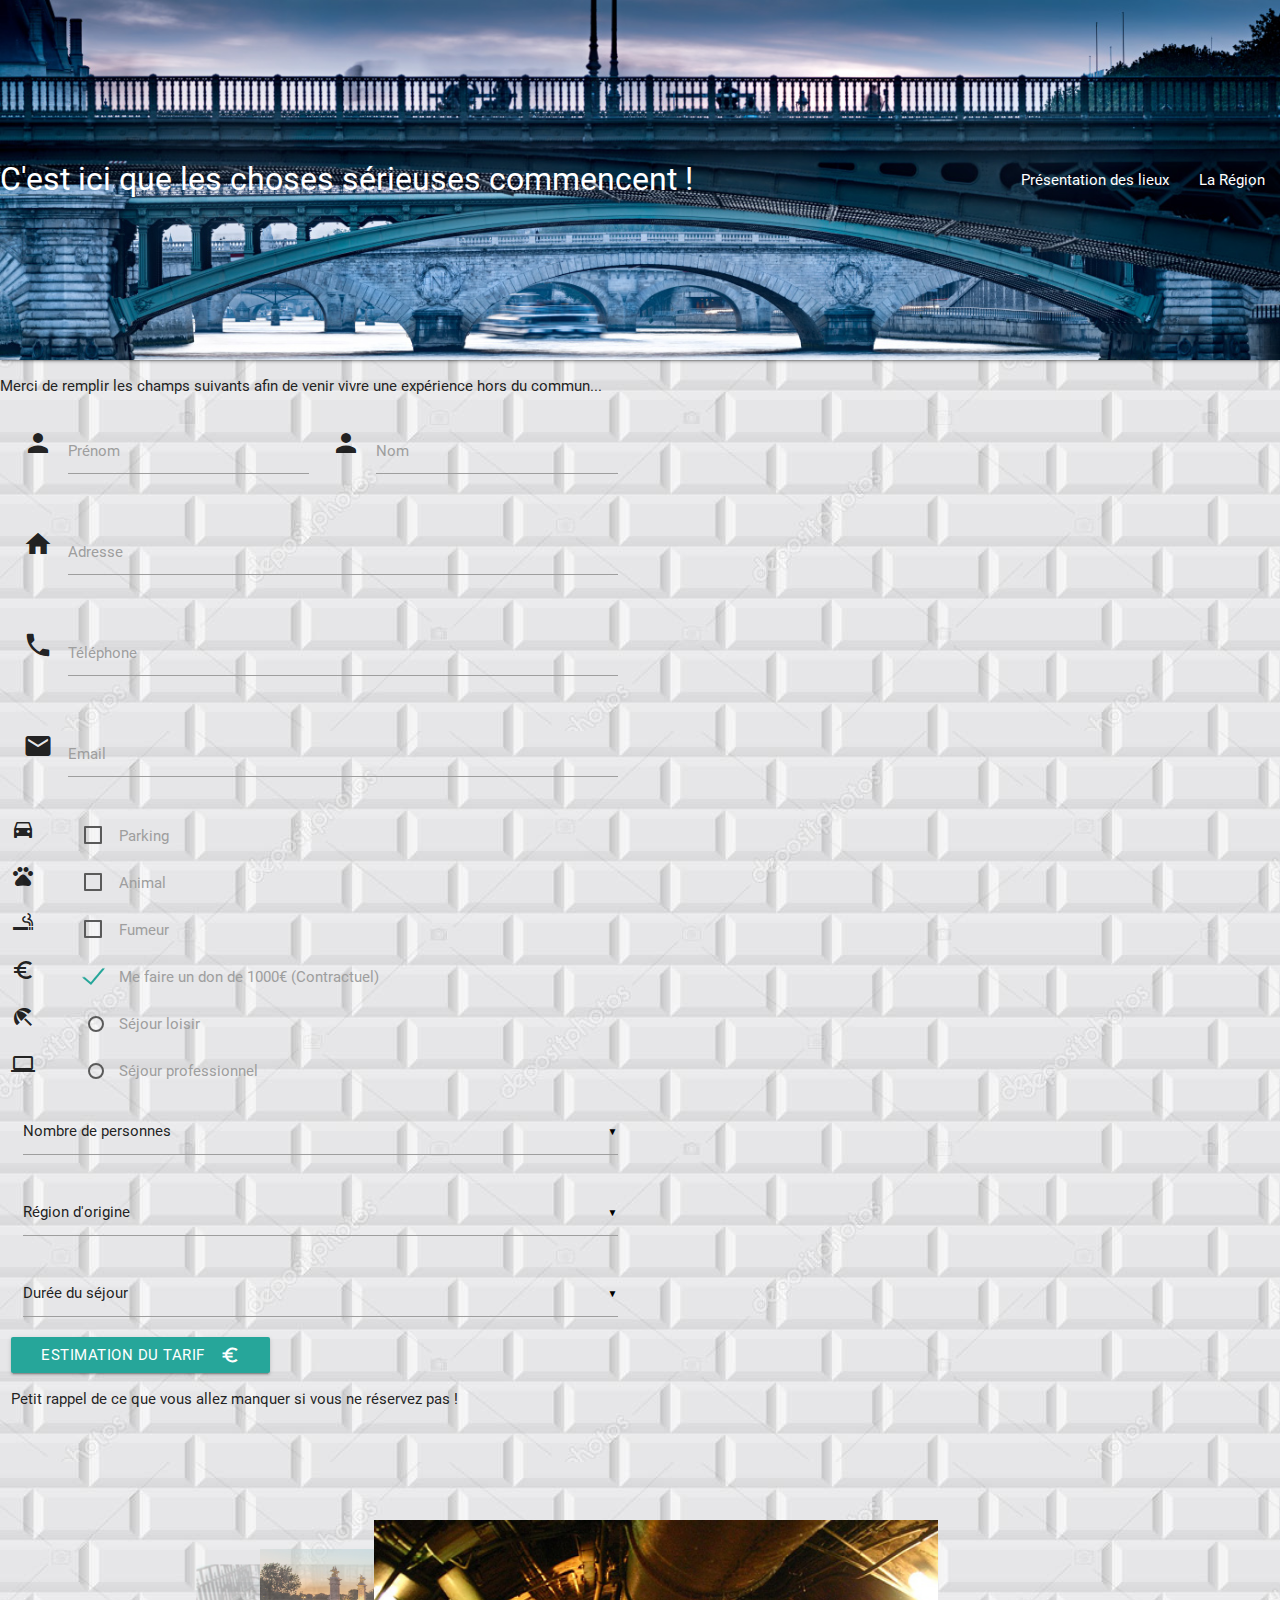
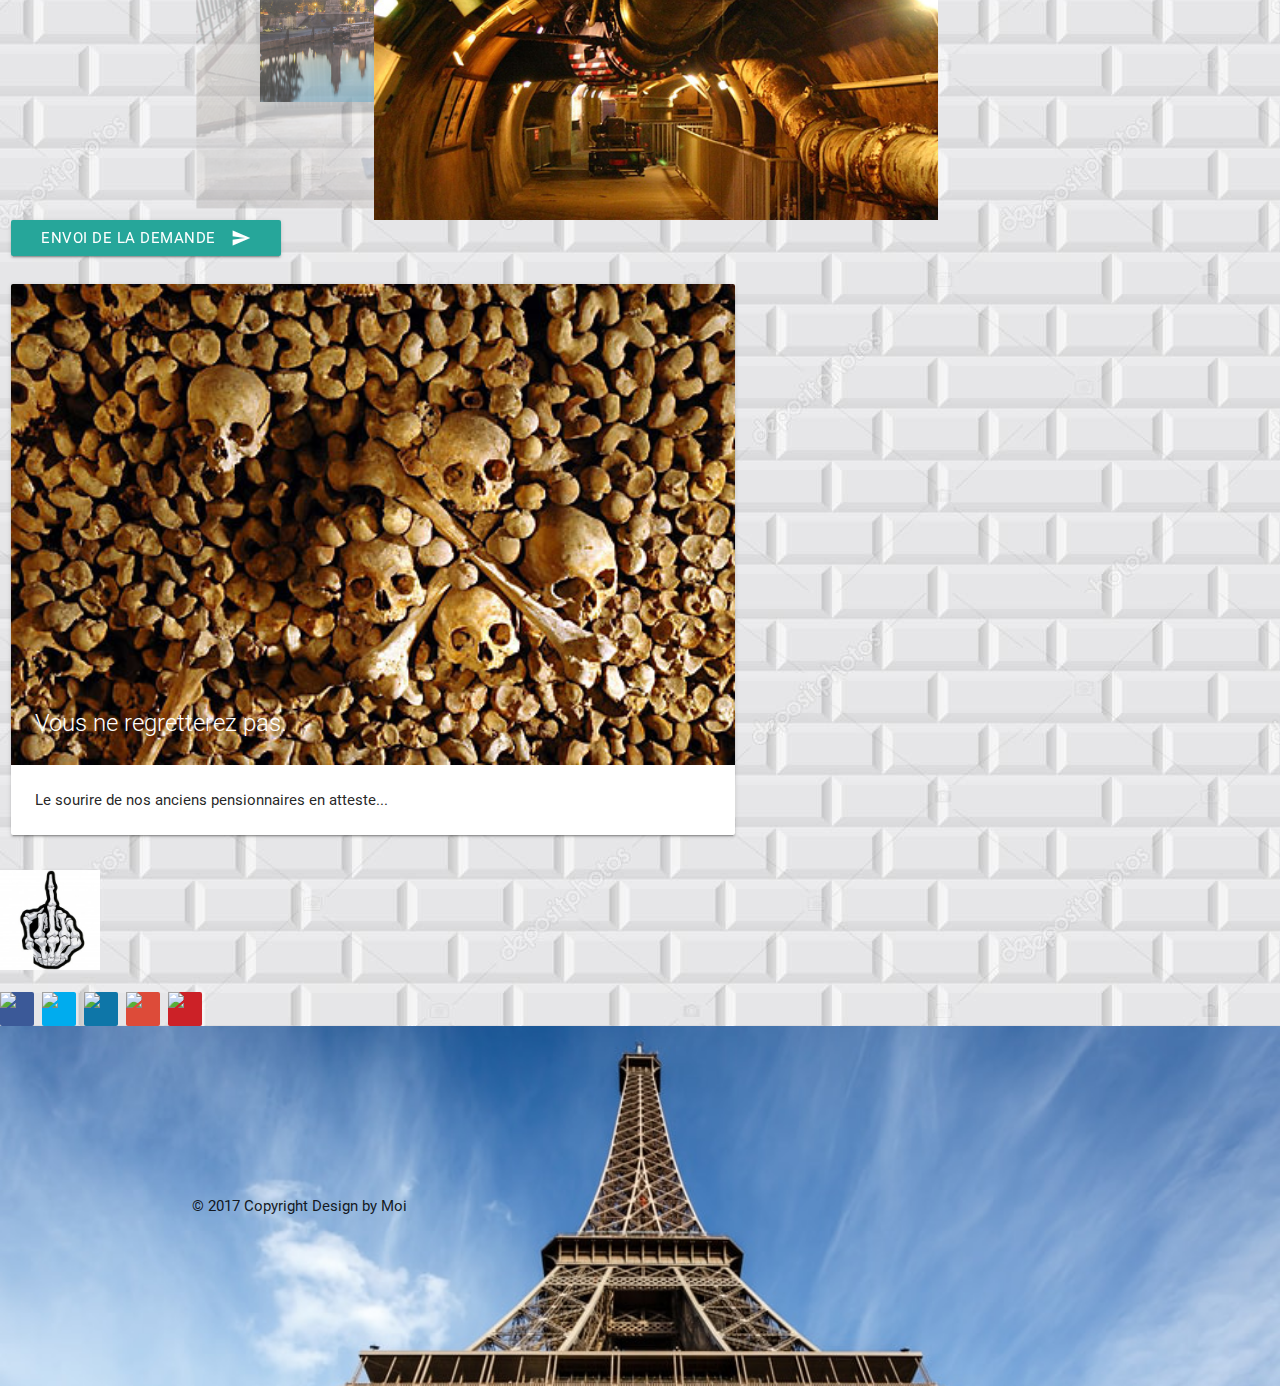
==== Inscription.html @ 7f6e24bb "initial commit" ====
<!Doctype html>
<html>
    <head>
            <meta charset="utf-8" />
            <title>Ma maison d'hôte pas comme les autres (Inscriptions)</title>
            <!--Import Google Icon Font-->
      <link href="https://fonts.googleapis.com/icon?family=Material+Icons" rel="stylesheet">
      <!--Import materialize.css-->
      <link type="text/css" rel="stylesheet" href="css/materialize.css"  media="screen,projection"/>
      <link type="text/css" rel="stylesheet" href="css/Inscription.css"  media="screen,projection"/>

      <!--Let browser know website is optimized for mobile-->
      <meta name="viewport" content="width=device-width, initial-scale=1.0"/>
    </head>
    <body>
            <nav>
                    <div class="nav-wrapper">
                      <a href="#" class="brand-logo">C'est ici que les choses sérieuses commencent !</a>
                      <ul id="nav-mobile" class="right hide-on-med-and-down">
                        <li><a href="MainPage.html">Présentation des lieux</a></li>
                        <li><a href="PresentationRegion.html">La Région</a></li>
                      </ul>
                    </div>
                  </nav>
        <p>Merci de remplir les champs suivants afin de venir vivre une expérience hors du commun...</p>
        <!-- 
 Un bouton estimation du prix
 Un bouton envoi du formulaire-->
<div class="row">
    <form class="col s12 m9 l6 ">
      <div class="row">
        <div class="input-field col s6">
         <i class="material-icons prefix">person</i>   
         <label for="icon_person">Prénom</label>  
          <input id="icon_person" type="text" class="validate">
        </div>
        <div class="input-field col s6">
            <i class="material-icons prefix">person</i> 
            <label for="icon_person">Nom</label>    
            <input id="icon_person" type="text" class="validate">
        </div>
      </div>
      <div class="row">
        <div class="input-field col s12">
          <i class="material-icons prefix">home</i>
          <label for="icon_Adress">Adresse</label>
          <input  id="icon_Adress" type="text" class="validate">
          
        </div>
      </div>
      <div class="row">
        <div class="input-field col s12">
            <i class="material-icons prefix">phone</i>
            <label for="icon_telephone">Téléphone</label>
            <input id="icon_telephone" type="tel" class="validate">
            
        </div>
      </div>
      <div class="row">
        <div class="input-field col s12">
          <i class="material-icons prefix">email</i> 
          <label for="icon_email" data-error="wrong" data-success="right">Email</label>
          <input id="icon_email" type="email" class="validate">
          
        </div>
      </div>
      <p>
            <i class="material-icons prefix">directions_car</i>  
        <input id="icon_directions_car" type="checkbox" id="test6"  />
        <label for="icon_directions_car">Parking</label>
      </p>
      <p>
            <i class="material-icons prefix">pets</i>
        <input id="icon_pets" type="checkbox" id="test6"  />
        <label for="icon_pets">Animal</label>
      </p>
      <p>
            <i class="material-icons prefix">smoking_rooms</i>
        <input id="icon_smoking_rooms" type="checkbox" id="test6"  />
        <label for="icon_smoking_rooms">Fumeur</label>
      </p>
      <p>
            <i class="material-icons prefix">euro_symbol</i> 
        <input id="icon_euro_symbol" type="checkbox" id="test6" checked="checked" />
        <label for="icon_euro_symbol">Me faire un don de 1000€ (Contractuel)</label>
      </p>
      <p>
            <i class="material-icons prefix"> beach_access</i> 
        <input name="group1" type="radio" id="icon_beach_access" />
        <label for="icon_beach_access">Séjour loisir</label>
      </p>
      <p>
            <i class="material-icons prefix">computer</i> 
        <input  name="group1" type="radio" id="icon_computer" />
        <label for="icon_computer">Séjour professionnel</label>
      </p>
      <div class="input-field col s12">
            
            <select>
              <option value="" disabled selected>Nombre de personnes</option>
              <option value="1">1</option>
              <option value="2">2</option>
              <option value="3">3</option>
              <option value="3">4+</option>
            </select>
          </div>

          <div class="input-field col s12">
                
                <select>
                  <option value="" disabled selected>Région d'origine</option>
                  <option value="1">Auvergne-Rhône-Alpes</option>
                  <option value="2">Bourgogne-Franche-Comté</option>
                  <option value="3">Bretagne</option>
                  <option value="4">Centre-Val de Loire</option>
                  <option value="5">Corse</option>
                  <option value="6">Grand Est</option>
                  <option value="7">Guadeloupe</option>
                  <option value="8">Guyane</option>
                  <option value="9">Hauts-de-France</option>
                  <option value="10">Île-de-France</option>
                  <option value="11">La Réunion</option>
                  <option value="12">Martinique</option>
                  <option value="13">Mayotte</option>
                  <option value="14">Normandie</option>
                  <option value="15">Nouvelle-Aquitaine</option>
                  <option value="16">Occitanie</option>
                  <option value="17">Pays de la Loire</option>
                  <option value="18">Provence-Alpes-Côte d'Azur</option>
                  <option value="19">Hors France</option>
                </select>
              </div>

        <div class="input-field col s12">              
            <select>
            <option value="" disabled selected>Durée du séjour</option>
                <option value="1">1 nuit</option>   
                <option value="2">2 nuits</option>
                <option value="3">5 nuits</option>
                <option value="3">6 nuits</option>
            </select>
        </div>
        <button class="btn waves-effect waves-light" type="submit" name="action">Estimation du tarif
                <i class="material-icons right">euro_symbol</i>
              </button>
              <p>Petit rappel de ce que vous allez manquer si vous ne réservez pas !</p>
        <div class="carousel">
            <a class="carousel-item" href="#one!"><img src="maisonDeCharme.jpg"></a>
            <a class="carousel-item" href="#two!"><img src="chambre.jpg"></a>
            <a class="carousel-item" href="#three!"><img src="petitDej.jpg"></a>
            <a class="carousel-item" href="#four!"><img src="graffParis.jpg"></a>
            <a class="carousel-item" href="#five!"><img src="copine1.jpg"></a>
            <a class="carousel-item" href="#six!"><img src="transports.jpg"></a>
            <a class="carousel-item" href="#seven!"><img src="pote1.jpg"></a>
            <a class="carousel-item" href="#eight!"><img src="pontA3.jpg"></a>
        </div>
        <button class="btn waves-effect waves-light" type="submit" name="action">Envoi de la demande
               <i class="material-icons right">send</i>
              </button>
    </form>
  </div>
      <div class="row">
          <div class="col s12 m7">
            <div class="card">
              <div class="card-image">
                <img src="catacombes.jpg">
                <span class="card-title">Vous ne regretterez pas.</span>
              </div>
              <div class="card-content">
                <p>Le sourire de nos anciens pensionnaires en atteste...</p>
              </div>
            </div>
          </div>
        </div>
  	
  <div>
<p><input type="image" id="monBouton" value="remonter" src="back-to-top-squelette.jpg" alt="Remonter" style="text-align:center; width:100px" BORDER="0"></p>

<a class="mt-facebook mt-share-inline-square-sm" height="auto"
href="https://www.facebook.com/sharer/sharer.php?u=">
  <img src="http://mojotech-static.s3.amazonaws.com/facebook@2x.png">
</a>
<a class="mt-twitter mt-share-inline-square-sm"
href="http://twitter.com/intent/tweet?text=&amp;url=">
  <img src="http://mojotech-static.s3.amazonaws.com/twitter@2x.png">
</a>
<a class="mt-linkedin mt-share-inline-square-sm"
href="http://www.linkedin.com/shareArticle?mini=true&amp;url=&amp;summary=">
  <img src="http://mojotech-static.s3.amazonaws.com/linkedin@2x.png">
</a>
<a class="mt-google mt-share-inline-square-sm"
href="https://plus.google.com/share?url=">
  <img src="http://mojotech-static.s3.amazonaws.com/google@2x.png">
</a>
<a class="mt-pinterest mt-share-inline-square-sm"
href="http://www.pinterest.com/pin/create/button/?url=&amp;media=&amp;guid=1234&amp;description=">
  <img src="http://mojotech-static.s3.amazonaws.com/pinterest@2x.png">
</a>
</div>
<!--Import jQuery before materialize.js-->
<script src="https://ajax.googleapis.com/ajax/libs/jquery/1.12.4/jquery.min.js"></script>
<script type="text/javascript" src="https://code.jquery.com/jquery-3.2.1.min.js"></script>
<script type="text/javascript" src="js/materialize.js"></script>
    </body>
    <footer>
            <div class="footer-copyright">
              <div class="container">
              © 2017 Copyright Design by Moi
              
              </div>
            </div>
          </footer>
</html>
---- css/Inscription.css ----
nav {
    color: #fff;
    background-image: url(ponts.jpg);
    background-repeat:no-repeat;
    background-size : cover;
    margin : 0;
    width: 100%;
    height: 40vh;
    line-height: 40vh;
  }
  html {
    background:url(fond-metro.jpg) repeat ;
    -webkit-background-size: auto; 
    -moz-background-size: auto; 
    -ms-background-size: auto; 
    -o-background-size: auto; 
    background-size: auto;
    }
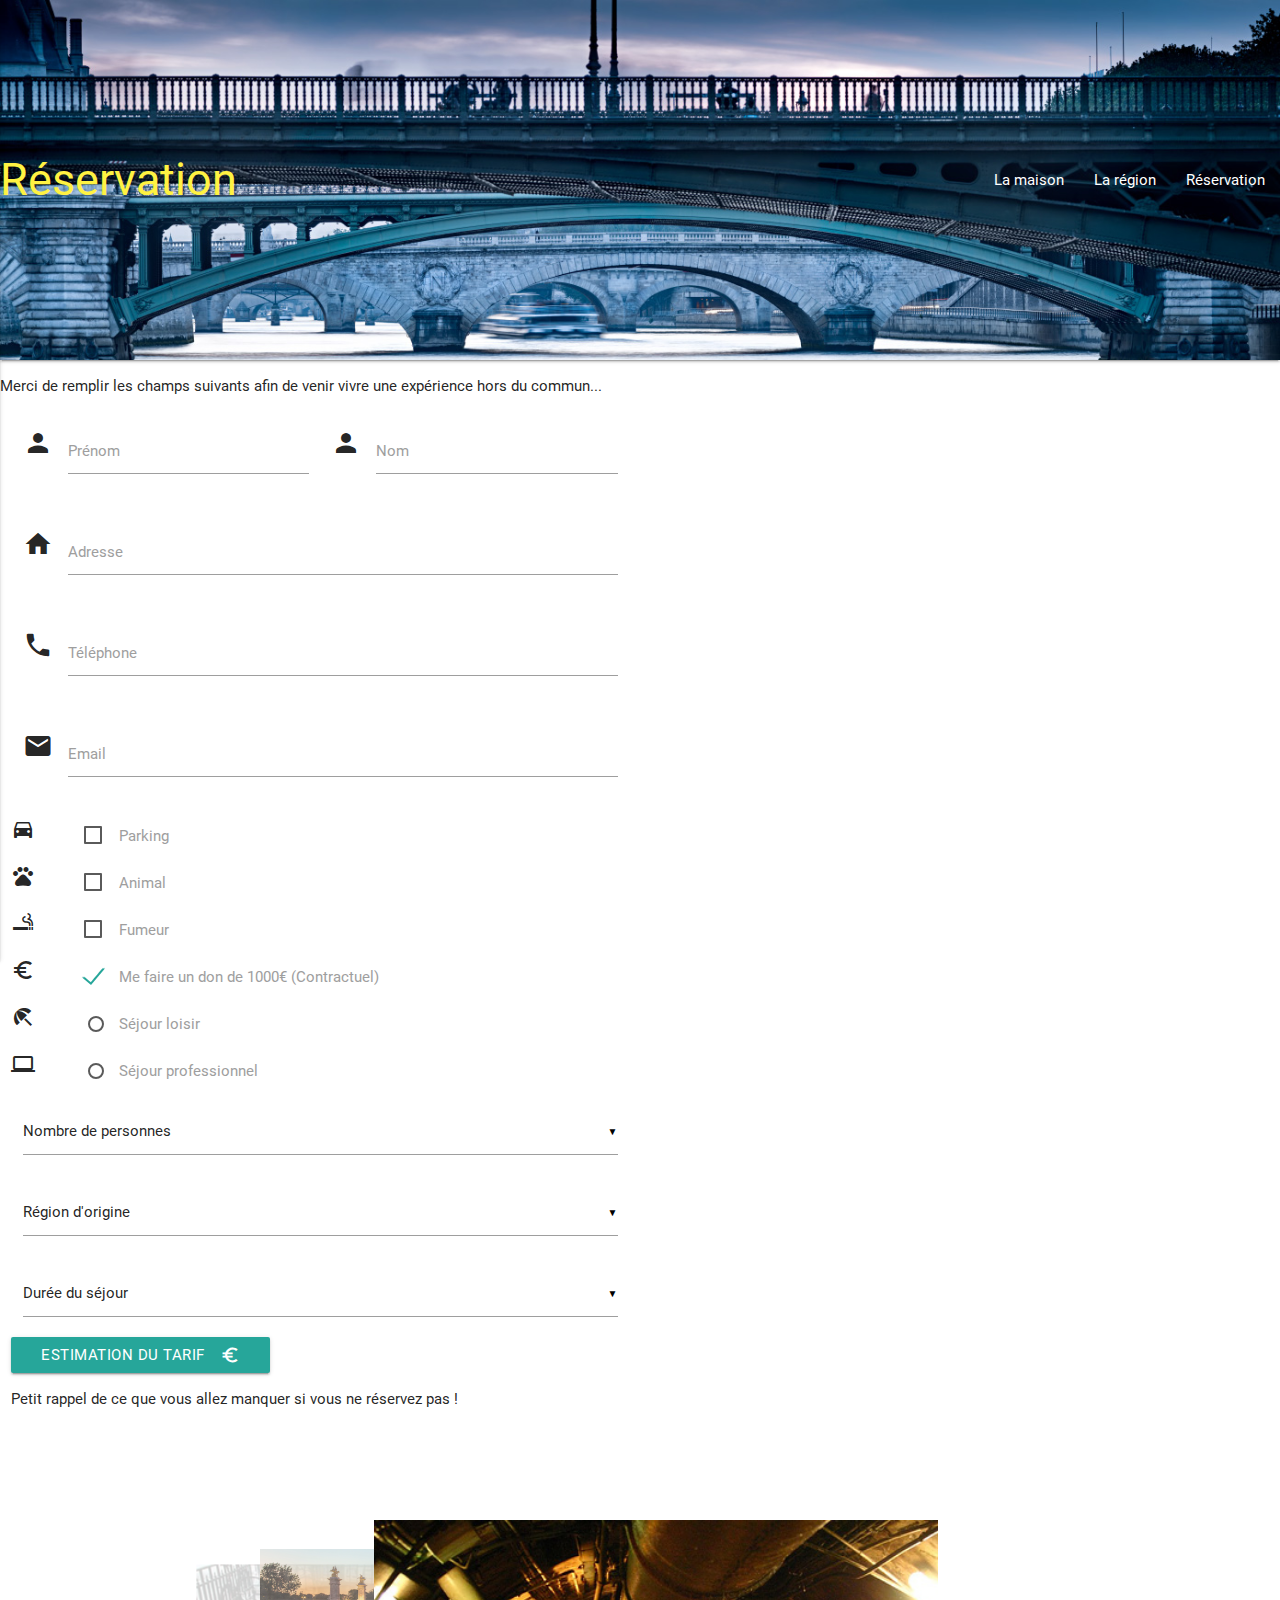
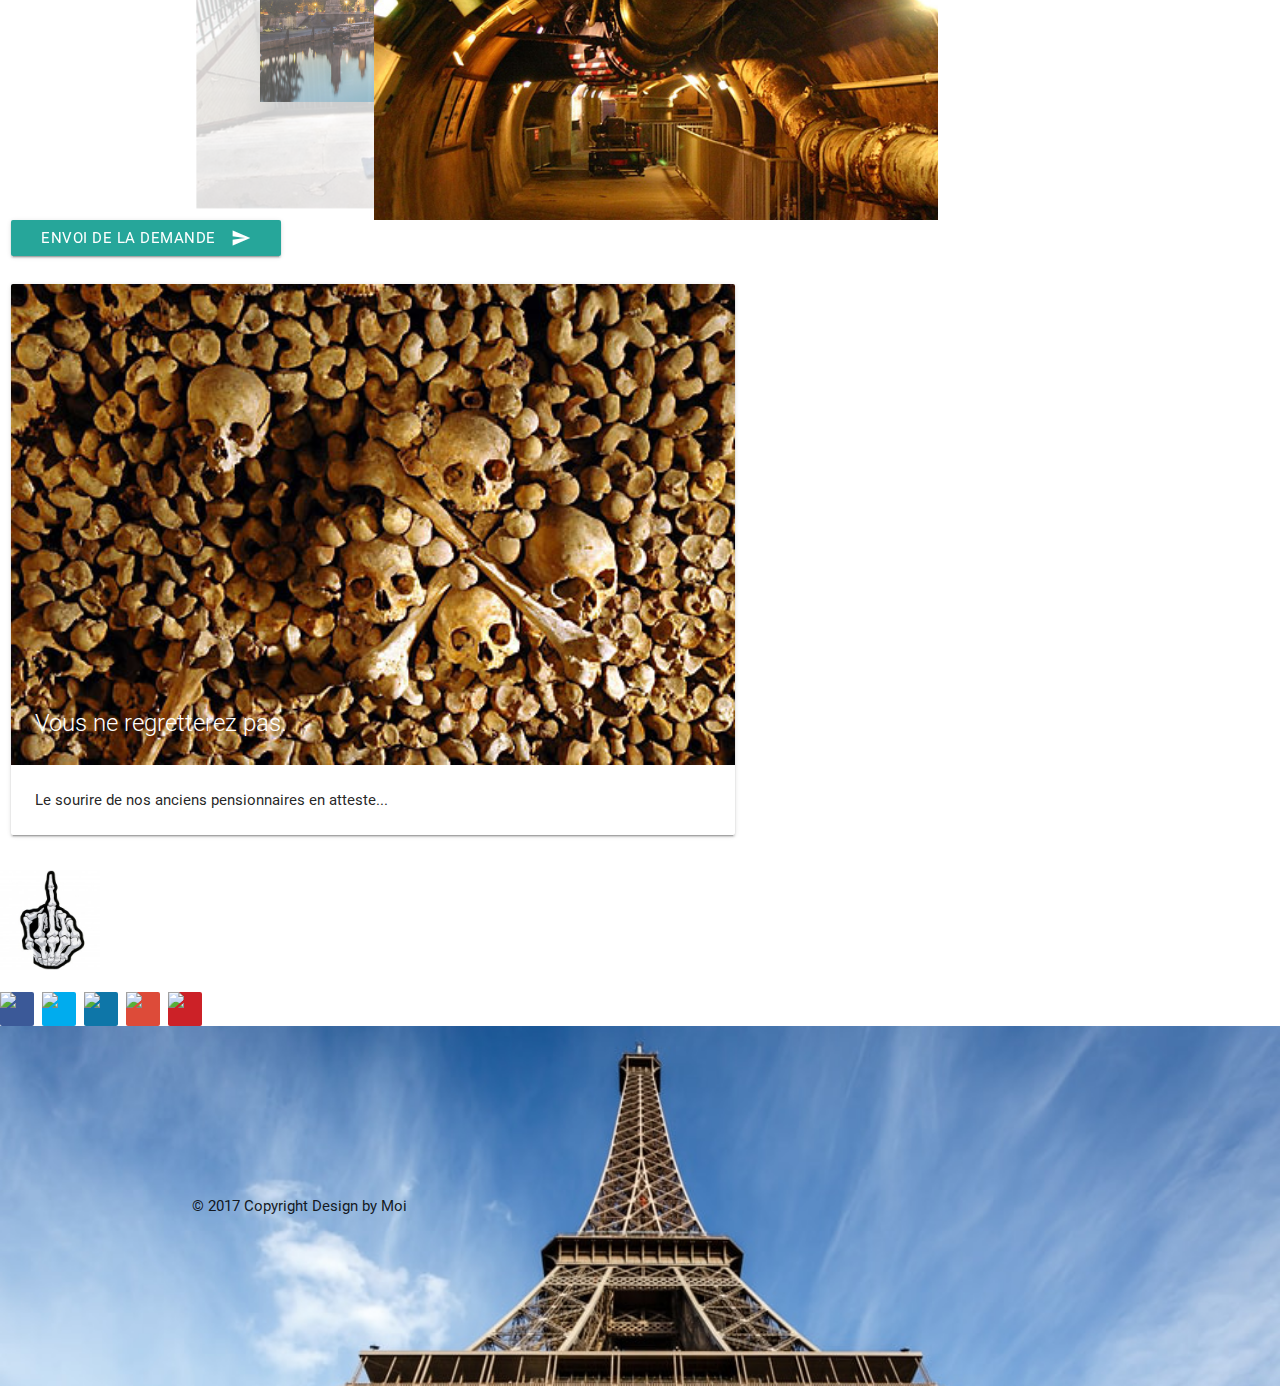
==== commit 1e7194cd: "test" ====
--- a/Inscription.html
+++ b/Inscription.html
@@ -15,11 +15,18 @@
     <body>
             <nav>
                     <div class="nav-wrapper">
-                      <a href="#" class="brand-logo">C'est ici que les choses sérieuses commencent !</a>
+                      <a href="#" class="brand-logo">Réservation</a>
+                      <a href="#" data-activates="mobile-demo" class="button-collapse"><i class="material-icons">menu</i></a>
                       <ul id="nav-mobile" class="right hide-on-med-and-down">
-                        <li><a href="MainPage.html">Présentation des lieux</a></li>
-                        <li><a href="PresentationRegion.html">La Région</a></li>
+                        <li><a href="MainPage.html">La maison</a></li>
+                        <li><a href="PresentationRegion.html">La région</a></li>
+                        <li><a href="Inscription.html">Réservation</a></li>
                       </ul>
+                      <ul class="side-nav" id="mobile-demo">
+                          <li><a href="MainPage.html">La maison</a></li>
+                          <li><a href="PresentationRegion.html">La région</a></li>
+                          <li><a href="Inscription.html">Réservation</a></li>
+                        </ul>
                     </div>
                   </nav>
         <p>Merci de remplir les champs suivants afin de venir vivre une expérience hors du commun...</p>
@@ -27,7 +34,7 @@
  Un bouton estimation du prix
  Un bouton envoi du formulaire-->
 <div class="row">
-    <form class="col s12 m9 l6 ">
+    <form method="post" action="traitement.php" class="col s12 m9 l6 ">
       <div class="row">
         <div class="input-field col s6">
          <i class="material-icons prefix">person</i>   
--- a/css/Inscription.css
+++ b/css/Inscription.css
@@ -8,14 +8,7 @@
     height: 40vh;
     line-height: 40vh;
   }
-  html {
-    background:url(fond-metro.jpg) repeat ;
-    -webkit-background-size: auto; 
-    -moz-background-size: auto; 
-    -ms-background-size: auto; 
-    -o-background-size: auto; 
-    background-size: auto;
-    }
+
 
      
  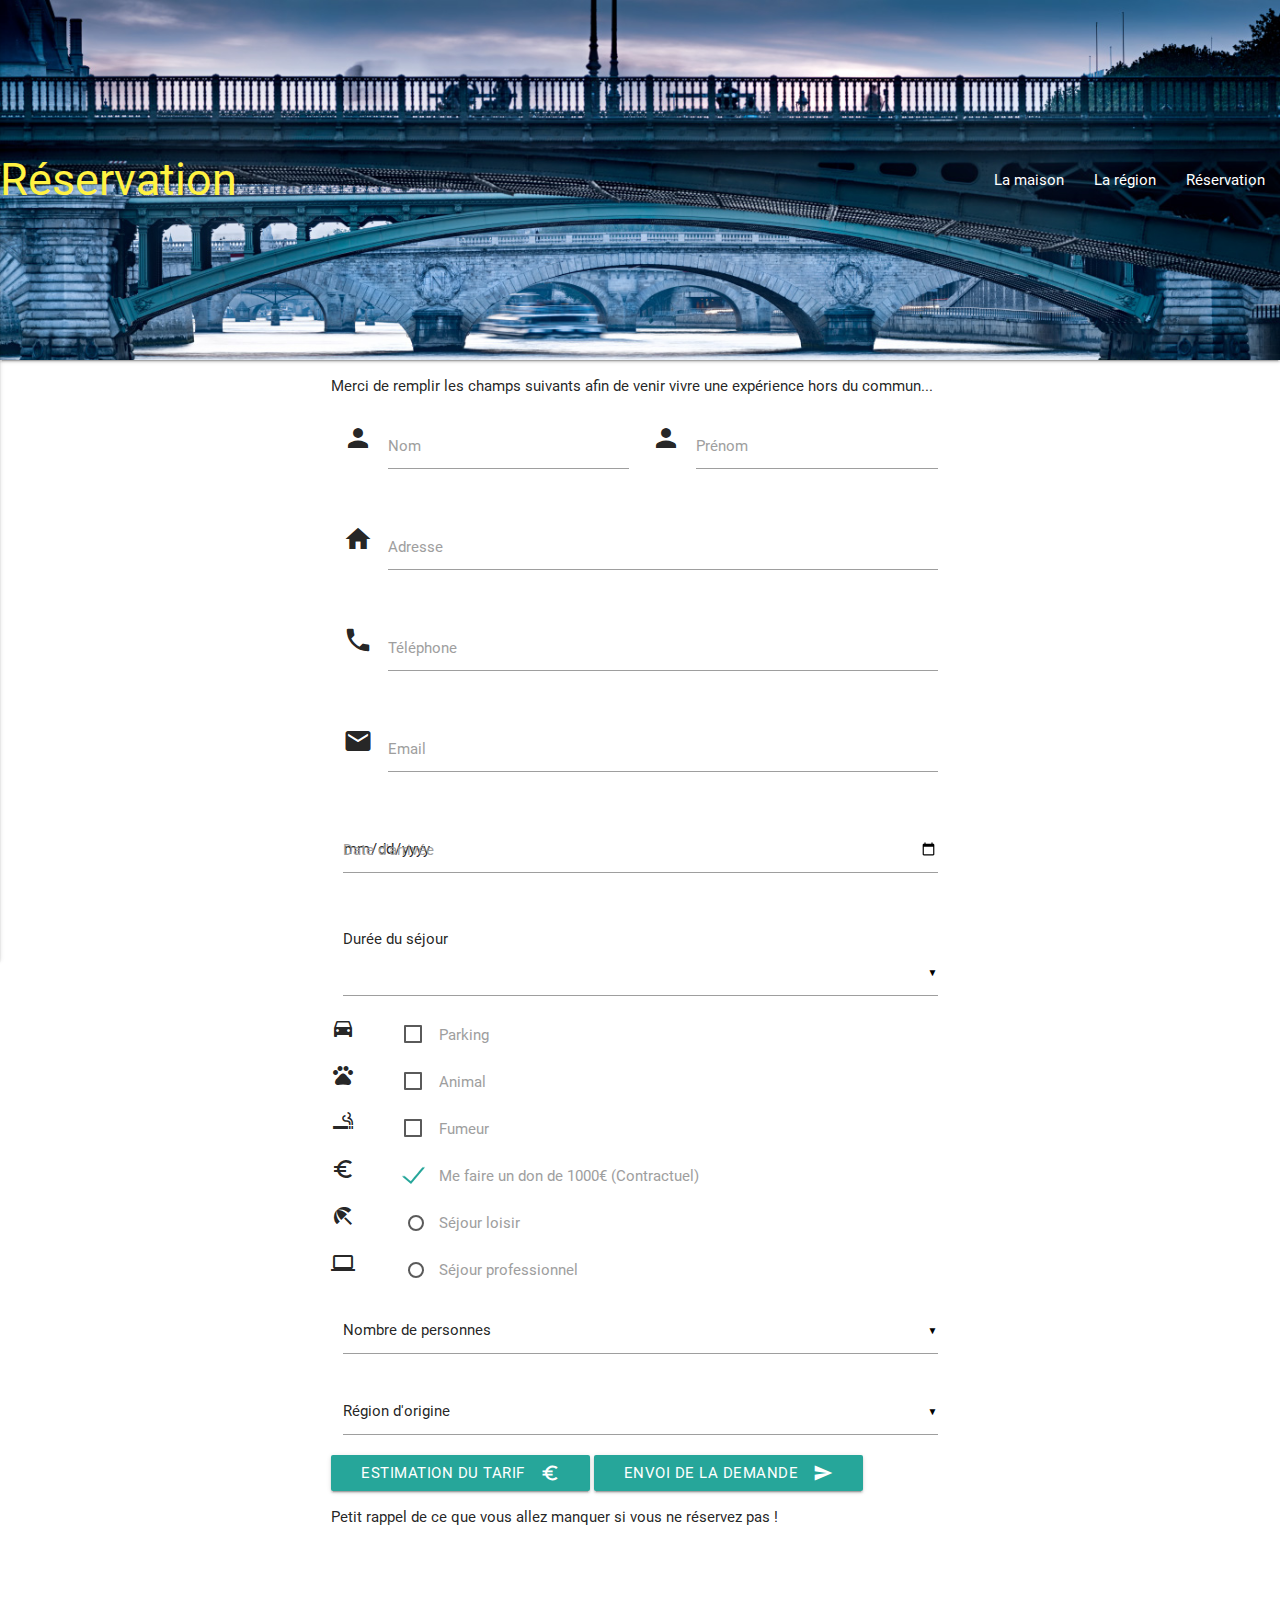
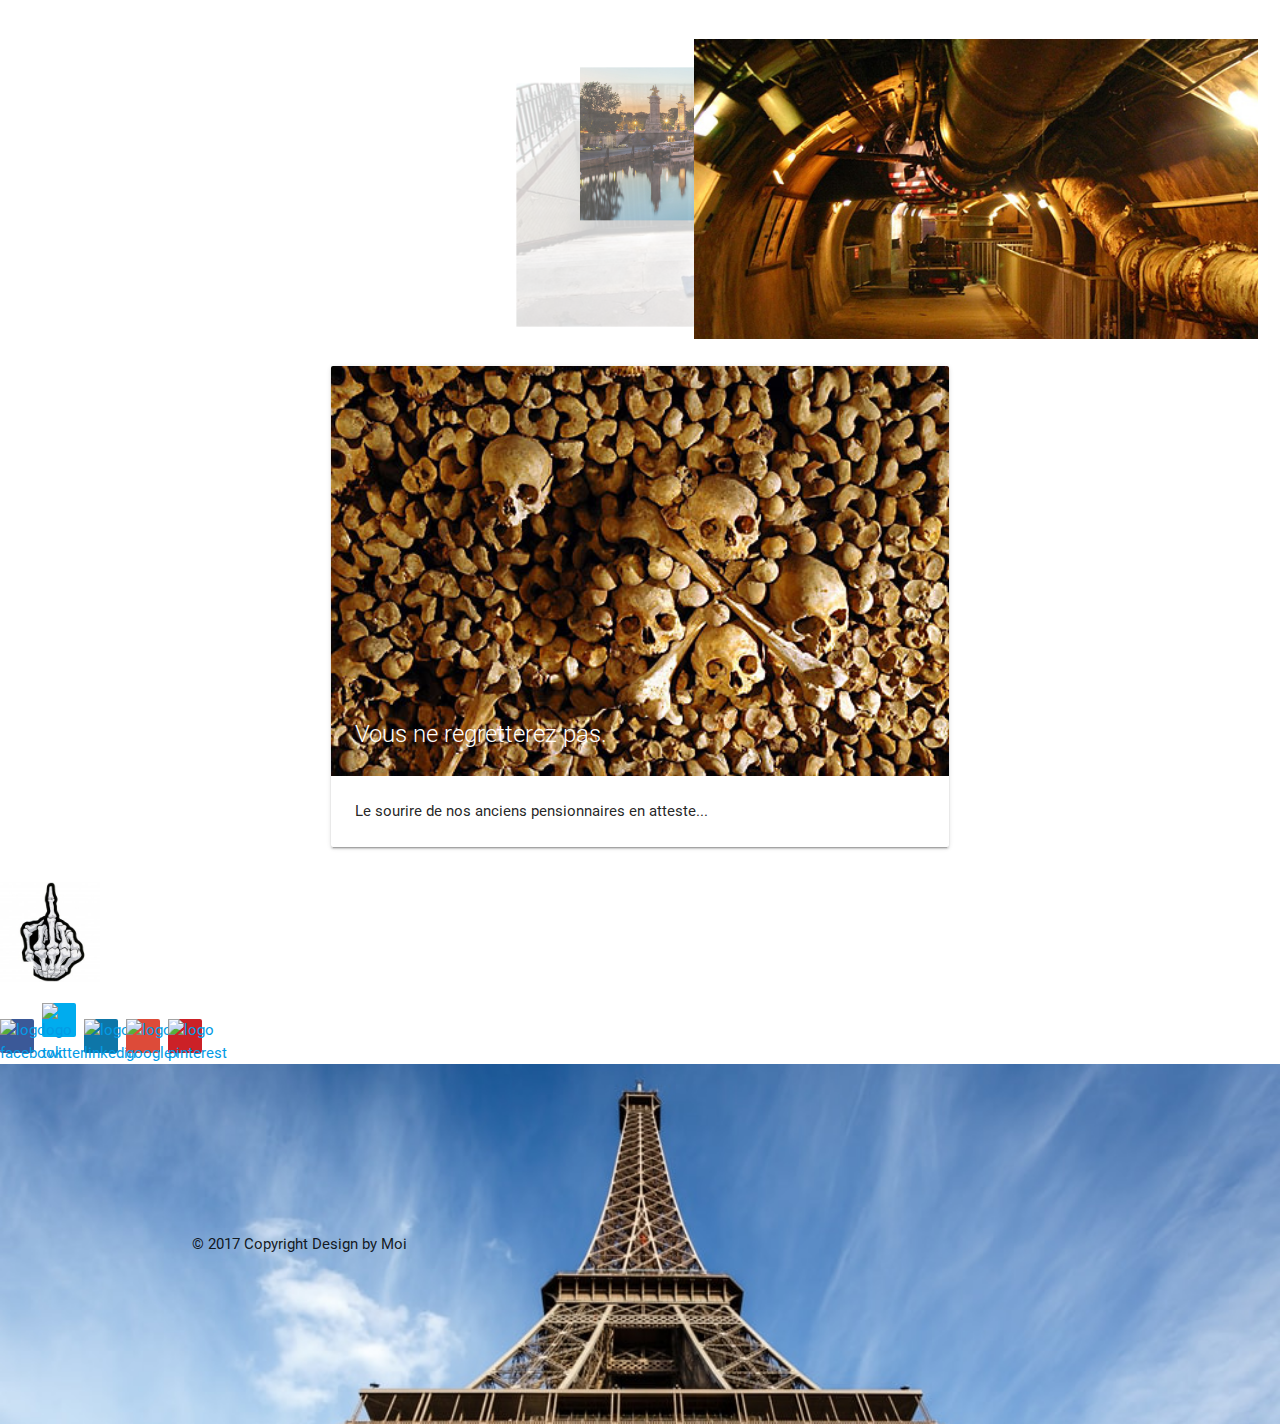
==== commit fba2a5cf: "session d'affinage des pages html" ====
--- a/Inscription.html
+++ b/Inscription.html
@@ -1,220 +1,247 @@
 <!Doctype html>
 <html>
-    <head>
-            <meta charset="utf-8" />
-            <title>Ma maison d'hôte pas comme les autres (Inscriptions)</title>
-            <!--Import Google Icon Font-->
-      <link href="https://fonts.googleapis.com/icon?family=Material+Icons" rel="stylesheet">
-      <!--Import materialize.css-->
-      <link type="text/css" rel="stylesheet" href="css/materialize.css"  media="screen,projection"/>
-      <link type="text/css" rel="stylesheet" href="css/Inscription.css"  media="screen,projection"/>
-
-      <!--Let browser know website is optimized for mobile-->
-      <meta name="viewport" content="width=device-width, initial-scale=1.0"/>
-    </head>
-    <body>
-            <nav>
-                    <div class="nav-wrapper">
-                      <a href="#" class="brand-logo">Réservation</a>
-                      <a href="#" data-activates="mobile-demo" class="button-collapse"><i class="material-icons">menu</i></a>
-                      <ul id="nav-mobile" class="right hide-on-med-and-down">
-                        <li><a href="MainPage.html">La maison</a></li>
-                        <li><a href="PresentationRegion.html">La région</a></li>
-                        <li><a href="Inscription.html">Réservation</a></li>
-                      </ul>
-                      <ul class="side-nav" id="mobile-demo">
-                          <li><a href="MainPage.html">La maison</a></li>
-                          <li><a href="PresentationRegion.html">La région</a></li>
-                          <li><a href="Inscription.html">Réservation</a></li>
-                        </ul>
-                    </div>
-                  </nav>
-        <p>Merci de remplir les champs suivants afin de venir vivre une expérience hors du commun...</p>
-        <!-- 
- Un bouton estimation du prix
- Un bouton envoi du formulaire-->
-<div class="row">
-    <form method="post" action="traitement.php" class="col s12 m9 l6 ">
-      <div class="row">
-        <div class="input-field col s6">
-         <i class="material-icons prefix">person</i>   
-         <label for="icon_person">Prénom</label>  
-          <input id="icon_person" type="text" class="validate">
-        </div>
-        <div class="input-field col s6">
-            <i class="material-icons prefix">person</i> 
-            <label for="icon_person">Nom</label>    
-            <input id="icon_person" type="text" class="validate">
-        </div>
-      </div>
-      <div class="row">
-        <div class="input-field col s12">
-          <i class="material-icons prefix">home</i>
-          <label for="icon_Adress">Adresse</label>
-          <input  id="icon_Adress" type="text" class="validate">
-          
-        </div>
-      </div>
-      <div class="row">
-        <div class="input-field col s12">
-            <i class="material-icons prefix">phone</i>
-            <label for="icon_telephone">Téléphone</label>
-            <input id="icon_telephone" type="tel" class="validate">
-            
-        </div>
-      </div>
-      <div class="row">
-        <div class="input-field col s12">
-          <i class="material-icons prefix">email</i> 
-          <label for="icon_email" data-error="wrong" data-success="right">Email</label>
-          <input id="icon_email" type="email" class="validate">
-          
-        </div>
-      </div>
-      <p>
-            <i class="material-icons prefix">directions_car</i>  
-        <input id="icon_directions_car" type="checkbox" id="test6"  />
-        <label for="icon_directions_car">Parking</label>
-      </p>
-      <p>
-            <i class="material-icons prefix">pets</i>
-        <input id="icon_pets" type="checkbox" id="test6"  />
-        <label for="icon_pets">Animal</label>
-      </p>
-      <p>
-            <i class="material-icons prefix">smoking_rooms</i>
-        <input id="icon_smoking_rooms" type="checkbox" id="test6"  />
-        <label for="icon_smoking_rooms">Fumeur</label>
-      </p>
-      <p>
-            <i class="material-icons prefix">euro_symbol</i> 
-        <input id="icon_euro_symbol" type="checkbox" id="test6" checked="checked" />
-        <label for="icon_euro_symbol">Me faire un don de 1000€ (Contractuel)</label>
-      </p>
-      <p>
-            <i class="material-icons prefix"> beach_access</i> 
-        <input name="group1" type="radio" id="icon_beach_access" />
-        <label for="icon_beach_access">Séjour loisir</label>
-      </p>
-      <p>
-            <i class="material-icons prefix">computer</i> 
-        <input  name="group1" type="radio" id="icon_computer" />
-        <label for="icon_computer">Séjour professionnel</label>
-      </p>
-      <div class="input-field col s12">
-            
-            <select>
-              <option value="" disabled selected>Nombre de personnes</option>
-              <option value="1">1</option>
-              <option value="2">2</option>
-              <option value="3">3</option>
-              <option value="3">4+</option>
-            </select>
-          </div>
-
-          <div class="input-field col s12">
-                
-                <select>
-                  <option value="" disabled selected>Région d'origine</option>
-                  <option value="1">Auvergne-Rhône-Alpes</option>
-                  <option value="2">Bourgogne-Franche-Comté</option>
-                  <option value="3">Bretagne</option>
-                  <option value="4">Centre-Val de Loire</option>
-                  <option value="5">Corse</option>
-                  <option value="6">Grand Est</option>
-                  <option value="7">Guadeloupe</option>
-                  <option value="8">Guyane</option>
-                  <option value="9">Hauts-de-France</option>
-                  <option value="10">Île-de-France</option>
-                  <option value="11">La Réunion</option>
-                  <option value="12">Martinique</option>
-                  <option value="13">Mayotte</option>
-                  <option value="14">Normandie</option>
-                  <option value="15">Nouvelle-Aquitaine</option>
-                  <option value="16">Occitanie</option>
-                  <option value="17">Pays de la Loire</option>
-                  <option value="18">Provence-Alpes-Côte d'Azur</option>
-                  <option value="19">Hors France</option>
-                </select>
-              </div>
-
-        <div class="input-field col s12">              
-            <select>
-            <option value="" disabled selected>Durée du séjour</option>
-                <option value="1">1 nuit</option>   
-                <option value="2">2 nuits</option>
-                <option value="3">5 nuits</option>
-                <option value="3">6 nuits</option>
-            </select>
-        </div>
-        <button class="btn waves-effect waves-light" type="submit" name="action">Estimation du tarif
-                <i class="material-icons right">euro_symbol</i>
-              </button>
-              <p>Petit rappel de ce que vous allez manquer si vous ne réservez pas !</p>
-        <div class="carousel">
-            <a class="carousel-item" href="#one!"><img src="maisonDeCharme.jpg"></a>
-            <a class="carousel-item" href="#two!"><img src="chambre.jpg"></a>
-            <a class="carousel-item" href="#three!"><img src="petitDej.jpg"></a>
-            <a class="carousel-item" href="#four!"><img src="graffParis.jpg"></a>
-            <a class="carousel-item" href="#five!"><img src="copine1.jpg"></a>
-            <a class="carousel-item" href="#six!"><img src="transports.jpg"></a>
-            <a class="carousel-item" href="#seven!"><img src="pote1.jpg"></a>
-            <a class="carousel-item" href="#eight!"><img src="pontA3.jpg"></a>
-        </div>
-        <button class="btn waves-effect waves-light" type="submit" name="action">Envoi de la demande
-               <i class="material-icons right">send</i>
-              </button>
-    </form>
-  </div>
-      <div class="row">
-          <div class="col s12 m7">
-            <div class="card">
-              <div class="card-image">
-                <img src="catacombes.jpg">
-                <span class="card-title">Vous ne regretterez pas.</span>
-              </div>
-              <div class="card-content">
-                <p>Le sourire de nos anciens pensionnaires en atteste...</p>
-              </div>
-            </div>
-          </div>
-        </div>
-  	
-  <div>
-<p><input type="image" id="monBouton" value="remonter" src="back-to-top-squelette.jpg" alt="Remonter" style="text-align:center; width:100px" BORDER="0"></p>
-
-<a class="mt-facebook mt-share-inline-square-sm" height="auto"
-href="https://www.facebook.com/sharer/sharer.php?u=">
-  <img src="http://mojotech-static.s3.amazonaws.com/facebook@2x.png">
-</a>
-<a class="mt-twitter mt-share-inline-square-sm"
-href="http://twitter.com/intent/tweet?text=&amp;url=">
-  <img src="http://mojotech-static.s3.amazonaws.com/twitter@2x.png">
-</a>
-<a class="mt-linkedin mt-share-inline-square-sm"
-href="http://www.linkedin.com/shareArticle?mini=true&amp;url=&amp;summary=">
-  <img src="http://mojotech-static.s3.amazonaws.com/linkedin@2x.png">
-</a>
-<a class="mt-google mt-share-inline-square-sm"
-href="https://plus.google.com/share?url=">
-  <img src="http://mojotech-static.s3.amazonaws.com/google@2x.png">
-</a>
-<a class="mt-pinterest mt-share-inline-square-sm"
-href="http://www.pinterest.com/pin/create/button/?url=&amp;media=&amp;guid=1234&amp;description=">
-  <img src="http://mojotech-static.s3.amazonaws.com/pinterest@2x.png">
-</a>
-</div>
-<!--Import jQuery before materialize.js-->
-<script src="https://ajax.googleapis.com/ajax/libs/jquery/1.12.4/jquery.min.js"></script>
-<script type="text/javascript" src="https://code.jquery.com/jquery-3.2.1.min.js"></script>
-<script type="text/javascript" src="js/materialize.js"></script>
-    </body>
-    <footer>
-            <div class="footer-copyright">
-              <div class="container">
-              © 2017 Copyright Design by Moi
-              
-              </div>
-            </div>
-          </footer>
+<head>
+<meta charset="utf-8" />
+<title>Ma maison d'hôte pas comme les autres (Inscriptions)</title>
+<!--Import Google Icon Font-->
+<link href="https://fonts.googleapis.com/icon?family=Material+Icons"
+	rel="stylesheet">
+<!--Import materialize.css-->
+<link type="text/css" rel="stylesheet" href="css/materialize.css"
+	media="screen" />
+<link type="text/css" rel="stylesheet" href="css/Inscription.css"
+	media="screen" />
+
+<!--Let browser know website is optimized for mobile-->
+<meta name="viewport" content="width=device-width, initial-scale=1.0" />
+</head>
+<body>
+	<nav>
+		<div class="nav-wrapper">
+			<a href="#" class="brand-logo">Réservation</a> <a href="#"
+				data-activates="mobile-demo" class="button-collapse"><i
+				class="material-icons">menu</i></a>
+			<ul id="nav-mobile" class="right hide-on-med-and-down">
+				<li><a href="index.html">La maison</a></li>
+				<li><a href="PresentationRegion.html">La région</a></li>
+				<li><a href="Inscription.html">Réservation</a></li>
+			</ul>
+			<ul class="side-nav" id="mobile-demo">
+				<li><a href="index.html">La maison</a></li>
+				<li><a href="PresentationRegion.html">La région</a></li>
+				<li><a href="Inscription.html">Réservation</a></li>
+			</ul>
+		</div>
+	</nav>
+
+	<div class="row">
+		<form method="post" action="ReservationServlet" class="col s12 m9 l6 offset-l3 ">
+				<p>Merci de remplir les champs suivants afin de venir vivre une
+						expérience hors du commun...</p>
+			<div class="row">
+				<div class="input-field col s6">
+					<i class="material-icons prefix">person</i> <label>Nom</label> <input
+						type="text" class="validate" name="nom">
+				</div>
+				<div class="input-field col s6">
+					<i class="material-icons prefix">person</i> <label>Prénom</label> <input
+						type="text" class="validate" name="prenom">
+				</div>
+
+			</div>
+			<div class="row">
+				<div class="input-field col s12">
+					<i class="material-icons prefix">home</i> <label for="icon_Adress">Adresse</label>
+					<input id="icon_Adress" type="text" class="validate" name="adresse">
+
+				</div>
+			</div>
+			<div class="row">
+				<div class="input-field col s12">
+					<i class="material-icons prefix">phone</i> <label
+						for="icon_telephone">Téléphone</label> <input id="icon_telephone"
+						type="tel" class="validate" name="telephone">
+
+				</div>
+			</div>
+			<div class="row">
+				<div class="input-field col s12">
+					<i class="material-icons prefix">email</i> <label for="icon_email"
+						data-error="wrong" data-success="right">Email</label> <input
+						id="icon_email" type="email" class="validate" name="email">
+
+				</div>
+			</div>
+			<div class="row">
+				<div class="input-field col s12">	
+					 <label for="date_arrivee">Date d'arrivée</label> 
+					 <input id="date_arrivee" type="date" class="datepicker" name="dateArrivee">
+				</div>
+			</div>
+			<div class="input-field col s12">
+				Durée du séjour 
+				<select class="validate" name="duree">
+					<option value="" disabled selected></option>
+					<option value="1">1 nuit</option>
+					<option value="2">2 nuits</option>
+					<option value="3">3 nuits</option>
+					<option value="4">4 nuits</option>
+					<option value="5">5 nuits</option>
+					<option value="6">6 nuits</option>
+				</select>
+			</div>
+
+			<p>
+				<i class="material-icons prefix">directions_car</i> <input
+					id="icon_directions_car" type="checkbox"  name="parking" value="oui"/> <label
+					for="icon_directions_car">Parking</label>
+			</p>
+			<p>
+				<i class="material-icons prefix">pets</i> <input id="icon_pets"
+					type="checkbox"  name="animal" value="oui" /> <label for="icon_pets">Animal</label>
+			</p>
+			<p>
+				<i class="material-icons prefix">smoking_rooms</i> <input
+					id="icon_smoking_rooms" type="checkbox"  name="fumeur" value="oui"/> <label
+					for="icon_smoking_rooms">Fumeur</label>
+			</p>
+			<p>
+				<i class="material-icons prefix">euro_symbol</i> <input
+					id="icon_euro_symbol" type="checkbox" checked="checked" name="don" value="oui"/> <label
+					for="icon_euro_symbol">Me faire un don de 1000€
+					(Contractuel)</label>
+			</p>
+			<p>
+				<i class="material-icons prefix"> beach_access</i> <input
+					name="typeSejour" type="radio" id="icon_beach_access" value="loisir" /> <label
+					for="icon_beach_access">Séjour loisir</label>
+			</p>
+			<p>
+				<i class="material-icons prefix">computer</i> <input name="typeSejour"
+					type="radio" id="icon_computer" value="pro" /> <label for="icon_computer">Séjour
+					professionnel</label>
+			</p>
+			<div class="input-field col s12">
+
+				<select name="participant">
+					<option value="" disabled selected>Nombre de personnes</option>
+					<option value="1">1</option>
+					<option value="2">2</option>
+					<option value="3">3</option>
+					<option value="4">4</option>
+				</select>
+			</div>
+
+			<div class="input-field col s12">
+
+				<select name="region">
+					<option value="" disabled selected>Région d'origine</option>
+					<option value="Auvergne-Rhône-Alpes">Auvergne-Rhône-Alpes</option>
+					<option value="Bourgogne-Franche-Comté">Bourgogne-Franche-Comté</option>
+					<option value="Bretagne">Bretagne</option>
+					<option value="Centre-Val de Loire">Centre-Val de Loire</option>
+					<option value="Corse">Corse</option>
+					<option value="Grand Est">Grand Est</option>
+					<option value="Guadeloupe">Guadeloupe</option>
+					<option value="Guyane">Guyane</option>
+					<option value="Hauts-de-France">Hauts-de-France</option>
+					<option value="Île-de-France">Île-de-France</option>
+					<option value="La Réunion">La Réunion</option>
+					<option value="Martinique">Martinique</option>
+					<option value="Mayotte">Mayotte</option>
+					<option value="Normandie">Normandie</option>
+					<option value="Nouvelle-Aquitaine">Nouvelle-Aquitaine</option>
+					<option value="Occitanie">Occitanie</option>
+					<option value="Pays de la Loire">Pays de la Loire</option>
+					<option value="Provence-Alpes-Côte d'Azur">Provence-Alpes-Côte d'Azur</option>
+					<option value="Hors France">Hors France</option>
+				</select>
+			</div>
+
+
+			<button class="btn waves-effect waves-light" type="submit"
+				name="action">
+				Estimation du tarif <i class="material-icons right">euro_symbol</i>
+			</button>
+
+			<button class="btn waves-effect waves-light" type="submit"
+				name="action">
+				Envoi de la demande <i class="material-icons right">send</i>
+			</button>
+
+			<p>Petit rappel de ce que vous allez manquer si vous ne réservez
+				pas !</p>
+				<div class="carousel">
+						<a class="carousel-item" href="#one!"><img
+							src="maisonDeCharme.jpg" alt="intérieur maison"></a> <a
+							class="carousel-item" href="#two!"><img src="chambre.jpg"
+							alt="chambre"></a> <a class="carousel-item" href="#three!"><img
+							src="petitDej.jpg" alt="petit déjeuner"></a> <a
+							class="carousel-item" href="#four!"><img src="graffParis.jpg"
+							alt="musée"></a> <a class="carousel-item" href="#five!"><img
+							src="copine1.jpg" alt="masseuse"></a> <a class="carousel-item"
+							href="#six!"><img src="transports.jpg"
+							alt="tai-chi position de l'arbre"></a> <a class="carousel-item"
+							href="#seven!"><img src="pote1.jpg" alt="relation amicale"></a>
+						<a class="carousel-item" href="#eight!"><img src="pontA3.jpg"
+							alt="pont Alexandre III"></a>
+					</div>
+
+		</form>
+	</div>
+
+	<div class="row">
+		<div class="col s12 m7 l6 offset-l3">
+			<div class="card">
+				<div class="card-image">
+					<img src="catacombes.jpg" alt="satisfaction client"> <span
+						class="card-title">Vous ne regretterez pas.</span>
+				</div>
+				<div class="card-content">
+					<p>Le sourire de nos anciens pensionnaires en atteste...</p>
+				</div>
+			</div>
+		</div>
+	</div>
+
+	<div>
+		<p>
+			<input type="image" id="monBouton" src="back-to-top-squelette.jpg"
+				alt="Remonter" style="text-align: center; width: 100px">
+		</p>
+
+		<a class="mt-facebook mt-share-inline-square-sm"
+			href="https://www.facebook.com/sharer/sharer.php?u="> <img
+			src="http://mojotech-static.s3.amazonaws.com/facebook@2x.png"
+			alt="logo facebook">
+		</a> <a class="mt-twitter mt-share-inline-square-sm"
+			href="http://twitter.com/intent/tweet?text=&amp;url="> <img
+			src="http://mojotech-static.s3.amazonaws.com/twitter@2x.png"
+			alt="logo twitter">
+		</a> <a class="mt-linkedin mt-share-inline-square-sm"
+			href="http://www.linkedin.com/shareArticle?mini=true&amp;url=&amp;summary=">
+			<img src="http://mojotech-static.s3.amazonaws.com/linkedin@2x.png"
+			alt="logo linkedin">
+		</a> <a class="mt-google mt-share-inline-square-sm"
+			href="https://plus.google.com/share?url="> <img
+			src="http://mojotech-static.s3.amazonaws.com/google@2x.png"
+			alt="logo google+">
+		</a> <a class="mt-pinterest mt-share-inline-square-sm"
+			href="http://www.pinterest.com/pin/create/button/?url=&amp;media=&amp;guid=1234&amp;description=">
+			<img src="http://mojotech-static.s3.amazonaws.com/pinterest@2x.png"
+			alt="logo pinterest">
+		</a>
+	</div>
+	<!--Import jQuery before materialize.js-->
+	<script
+		src="https://ajax.googleapis.com/ajax/libs/jquery/1.12.4/jquery.min.js"></script>
+	<script src="https://code.jquery.com/jquery-3.2.1.min.js"></script>
+	<script src="js/materialize.js"></script>
+
+	<footer>
+		<div class="footer-copyright">
+			<div class="container">© 2017 Copyright Design by Moi</div>
+		</div>
+	</footer>
+</body>
 </html>--- a/css/Inscription.css
+++ b/css/Inscription.css
@@ -10,5 +10,6 @@
   }
 
 
+
      
  